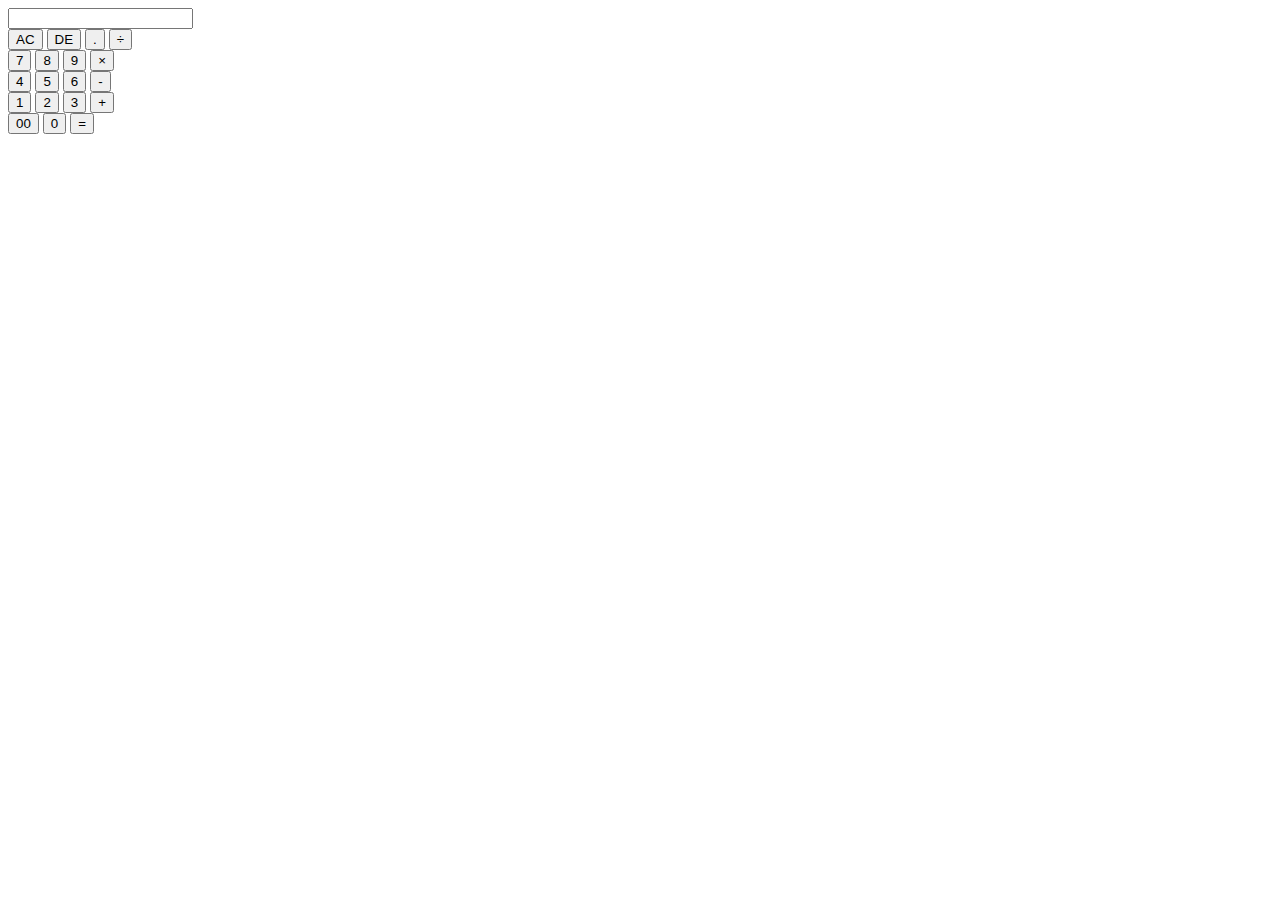
==== 9_Calculator/calculator_1.html @ 658d9fed "9_Calculator" ====
<!DOCTYPE html>
<html lang="en">
  <head>
    <meta charset="UTF-8" />
    <meta name="viewport" content="width=device-width, initial-scale=1.0" />
    <title>Calculator</title>
    <link rel="stylesheet" href="style.css" />
    <script defer src="script.js"></script>
  </head>
  <body>
    <div class="container">
      <div class="calculator">
        <form>
          <div class="display"><input type="text" name="display" /></div>
          <div class="operator">
            <input type="button" value="AC" onclick="display.value =''" />
            <input
              type="button"
              value="DE"
              onclick="display. value = display.value.toString().slice(0,-1) "
            />
            <input type="button" value="." onclick="display.value +='.'" />
            <input
              type="button"
              value="÷"
              onclick="display.value +='/'"
              class="operators"
            />
          </div>

          <div>
            <input type="button" value="7" onclick="display.value += '7' " />
            <input type="button" value="8" onclick="display.value += '8' " />
            <input type="button" value="9" onclick="display.value += '9' " />
            <input
              type="button"
              value="×"
              onclick="display.value += '*' "
              class="operators"
            />
            <!-- " * = asterisk symbol " -->
          </div>
          <div>
            <input type="button" value="4" onclick="display.value += '4' " />
            <input type="button" value="5" onclick="display.value += '5' " />
            <input type="button" value="6" onclick="display.value += '6' " />
            <input
              type="button"
              value="-"
              onclick="display.value += '-' "
              class="operators"
            />
          </div>
          <div>
            <input type="button" value="1" onclick="display.value += '1' " />
            <input type="button" value="2" onclick="display.value += '2' " />
            <input type="button" value="3" onclick="display.value += '3' " />
            <input
              type="button"
              value="+"
              onclick="display.value += '+' "
              class="operators"
            />
          </div>
          <div>
            <input type="button" value="00" />
            <input type="button" value="0" />
            <input
              type="button"
              value="="
              class="equal operators"
              onclick="display.value= eval(display.value)"
            />
          </div>
        </form>
      </div>
    </div>
  </body>
</html>
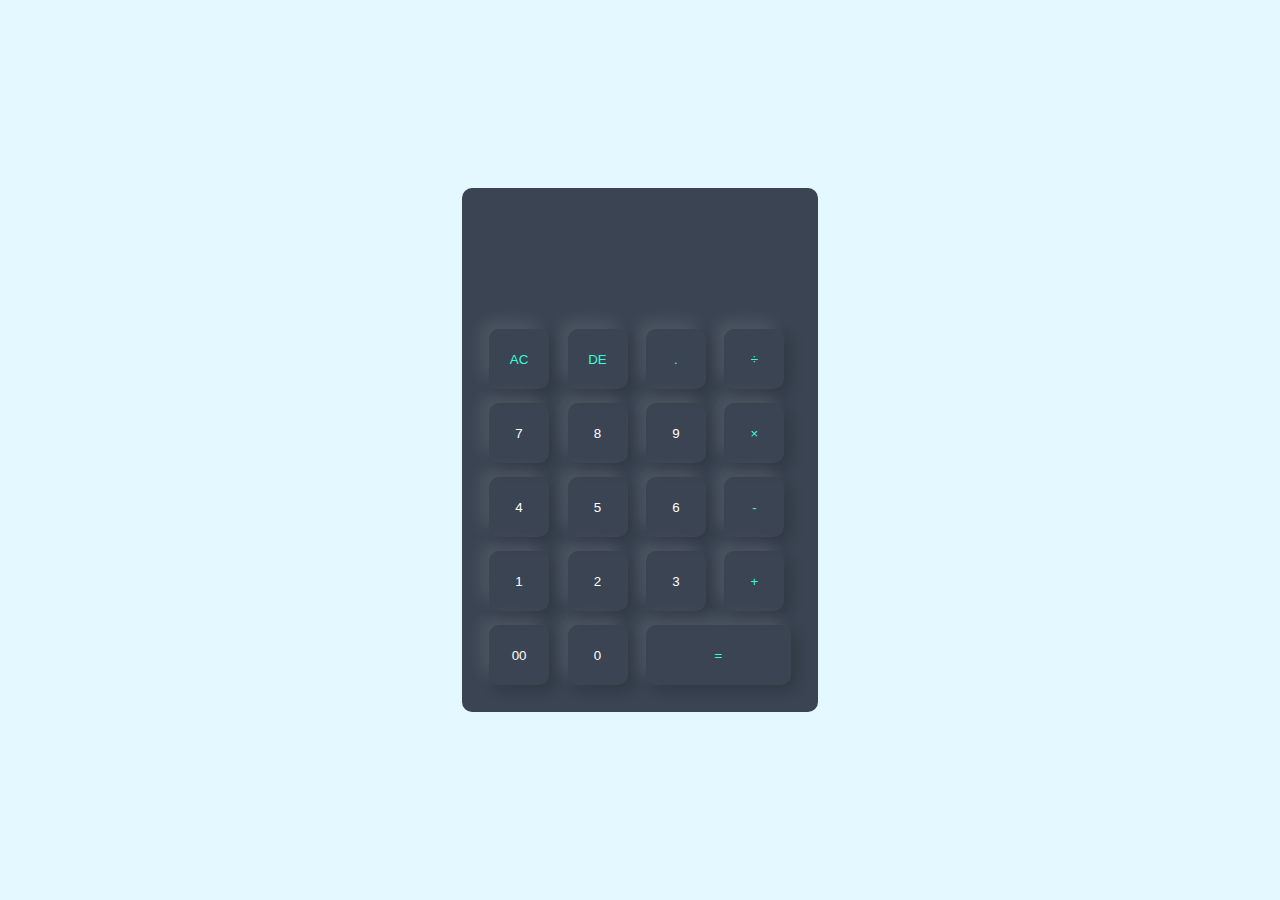
==== commit b9bb107e: "Some Issue Fixed" ====
--- a/9_Calculator/calculator_1.html
+++ b/9_Calculator/calculator_1.html
@@ -4,8 +4,7 @@
     <meta charset="UTF-8" />
     <meta name="viewport" content="width=device-width, initial-scale=1.0" />
     <title>Calculator</title>
-    <link rel="stylesheet" href="style.css" />
-    <script defer src="script.js"></script>
+    <link rel="stylesheet" href="Calculator_1.css" />
   </head>
   <body>
     <div class="container">
--- a/9_Calculator/Calculator_1.css
+++ b/9_Calculator/Calculator_1.css
@@ -0,0 +1,51 @@
+* {
+  margin: 0;
+  padding: 0;
+  box-sizing: border-box;
+  font-family: sans-serif;
+}
+.container {
+  width: 100%;
+  height: 100vh;
+  background: #e3f9ff;
+  display: flex;
+  align-items: center;
+  justify-content: center;
+}
+.calculator {
+  background: #3a4452;
+  padding: 20px;
+  border-radius: 10px;
+}
+.calculator form input {
+  border: 0;
+  outline: 0;
+  width: 60px;
+  height: 60px;
+  border-radius: 10px;
+  box-shadow: -8px -8px 15px rgba(255, 255, 255, 0.1),
+    5px 5px 15px rgba(0, 0, 0, 0.2);
+  background: transparent;
+  font-size: 20p x;
+  color: white;
+  cursor: pointer;
+  margin: 7px;
+}
+form .display {
+  display: flex;
+  justify-content: flex-end;
+  margin: 20px 0;
+}
+form .display input {
+  text-align: right;
+  flex: 1;
+  font-size: 45px;
+  box-shadow: none;
+}
+form input.equal {
+  width: 145px;
+}
+form .operator input,
+form input.operators {
+  color: #33ffd8;
+}
